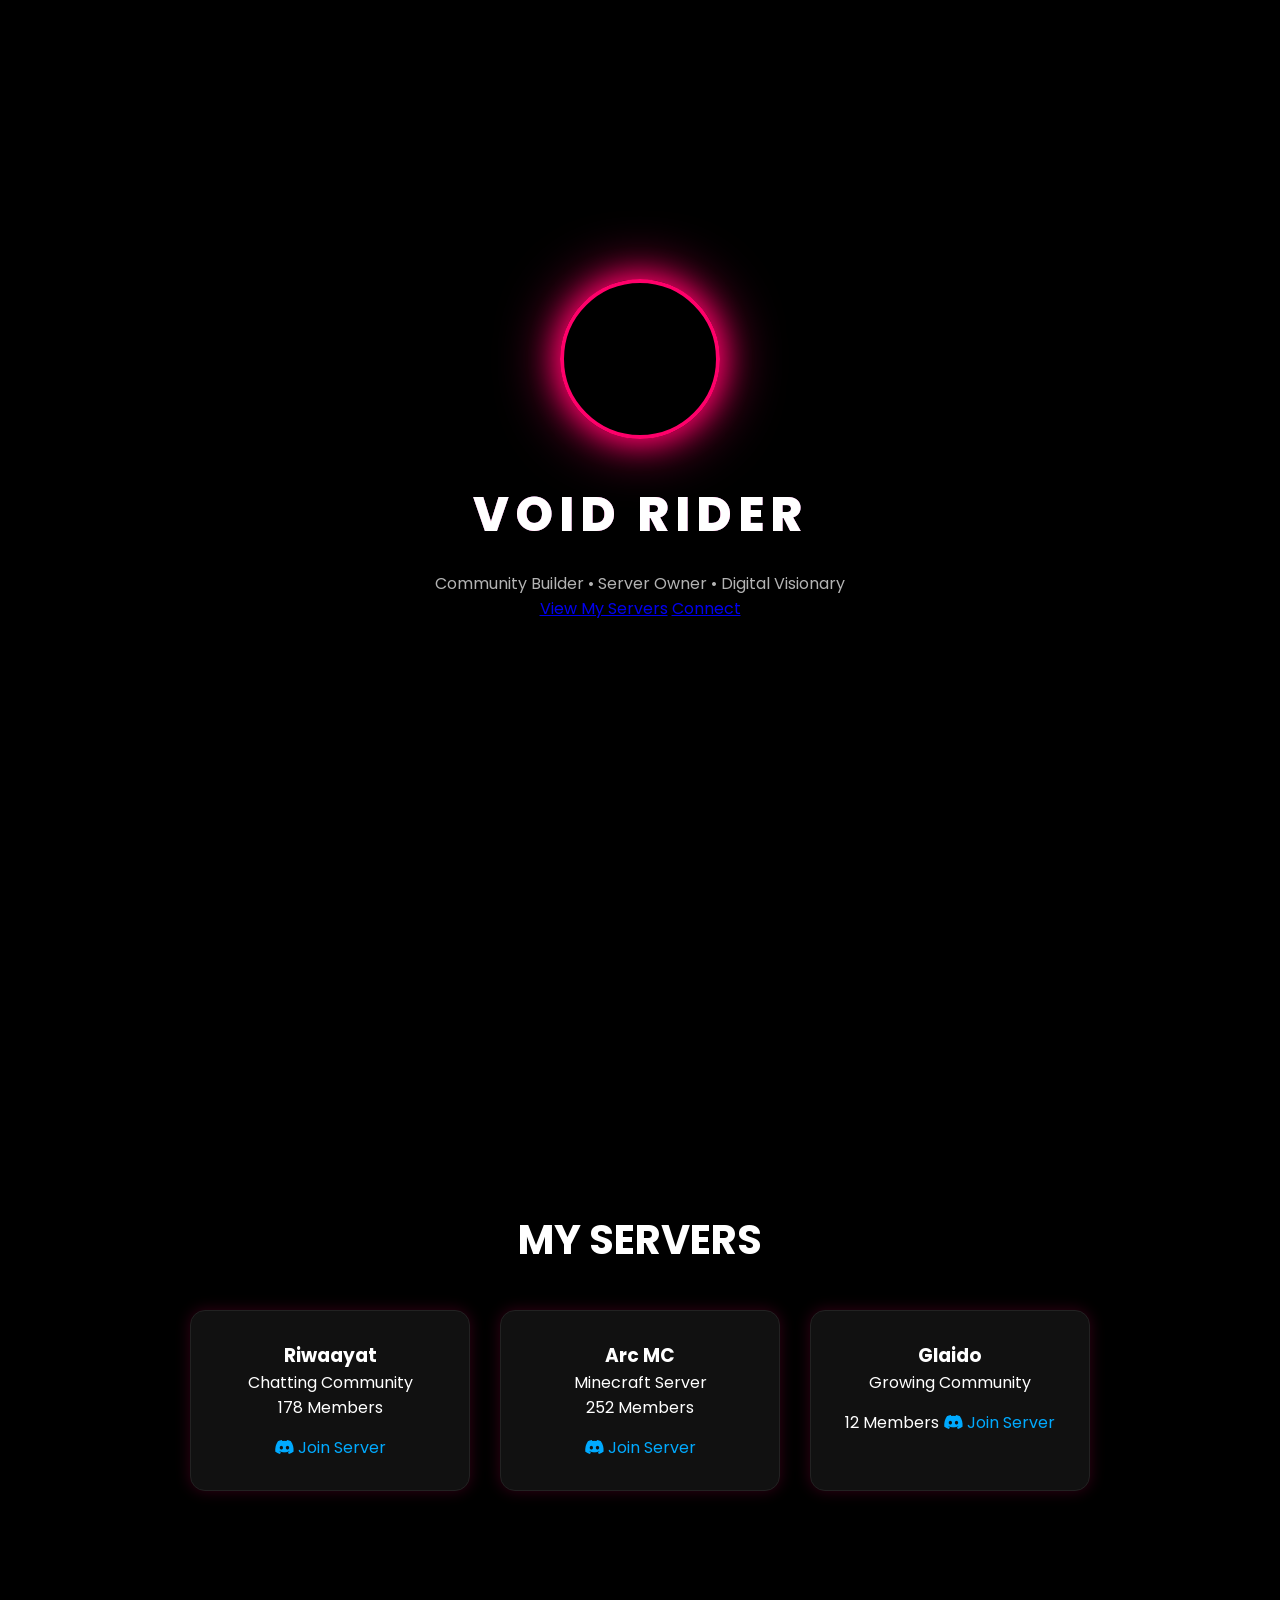
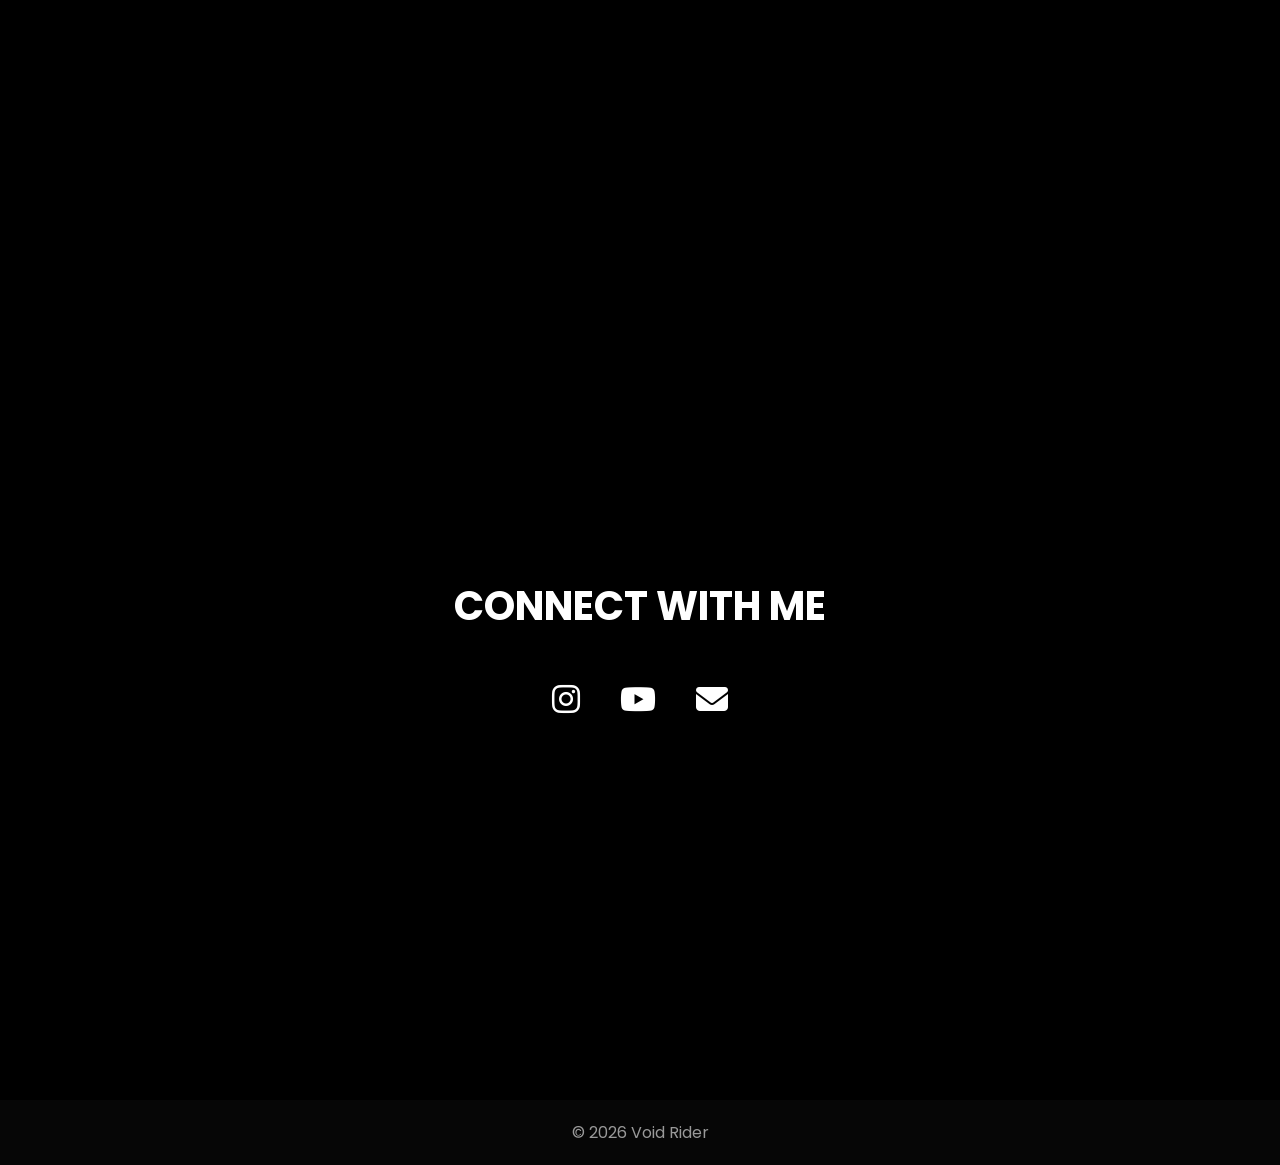
==== index.html @ d87feca4 "Update index.html" ====
<!DOCTYPE html>
<html lang="en">
<head>
<meta charset="UTF-8">
<meta name="viewport" content="width=device-width, initial-scale=1.0">
<title>Void Rider</title>

<link rel="stylesheet" href="style.css">

<link href="https://fonts.googleapis.com/css2?family=Poppins:wght@300;600;800&display=swap" rel="stylesheet">

<link rel="stylesheet" href="https://cdnjs.cloudflare.com/ajax/libs/font-awesome/6.5.0/css/all.min.css">
</head>
<body>

<!-- Animated Background -->
<div class="bg-animation"></div>

<!-- HERO -->
<section class="hero">
    <div class="glow-circle"></div>

    <h1 class="glitch" data-text="VOID RIDER">VOID RIDER</h1>

    <p class="subtitle">
        Community Builder • Server Owner • Digital Visionary
    </p>

    <div class="hero-buttons">
        <a href="#servers" class="btn">View My Servers</a>
        <a href="#connect" class="btn-outline">Connect</a>
    </div>
</section>

<!-- SERVERS -->
<section class="servers" id="servers">
    <h2>MY SERVERS</h2>

    <div class="server-container">

        <div class="server-card">
            <h3>Riwaayat</h3>
            <p>Chatting Community</p>
            <span class="members">178 Members</span>
            <a href="YOUR_DISCORD_LINK_1" target="_blank" class="card-btn">
                <i class="fab fa-discord"></i> Join Server
            </a>
        </div>

        <div class="server-card">
            <h3>Arc MC</h3>
            <p>Minecraft Server</p>
            <span class="members">252 Members</span>
            <a href="YOUR_DISCORD_LINK_2" target="_blank" class="card-btn">
                <i class="fab fa-discord"></i> Join Server
            </a>
        </div>

        <div class="server-card">
            <h3>Glaido</h3>
            <p>Growing Community</p>
            <span class="members">12 Members</span>
            <a href="YOUR_DISCORD_LINK_3" target="_blank" class="card-btn">
                <i class="fab fa-discord"></i> Join Server
            </a>
        </div>

    </div>
</section>

<!-- CONNECT -->
<section class="connect" id="connect">
    <h2>CONNECT WITH ME</h2>

    <div class="social-icons">
        <a href="https://instagram.com/YOURUSERNAME" target="_blank">
            <i class="fab fa-instagram"></i>
        </a>

        <a href="https://youtube.com/YOURCHANNEL" target="_blank">
            <i class="fab fa-youtube"></i>
        </a>

        <a href="mailto:youremail@example.com">
            <i class="fas fa-envelope"></i>
        </a>
    </div>
</section>

<footer>
    © 2026 Void Rider
</footer>

<script src="script.js"></script>
</body>
</html>
---- style.css ----
* {
  margin: 0;
  padding: 0;
  box-sizing: border-box;
  font-family: 'Poppins', sans-serif;
}

body {
  color: white;
  overflow-x: hidden;
  background: black;
}

/* ===== Animated Background ===== */
.background {
  position: fixed;
  width: 100%;
  height: 100%;
  background: linear-gradient(-45deg, #000000, #111111, #1a001f, #000000);
  background-size: 400% 400%;
  animation: gradientMove 12s ease infinite;
  z-index: -1;
}

@keyframes gradientMove {
  0% { background-position: 0% 50%; }
  50% { background-position: 100% 50%; }
  100% { background-position: 0% 50%; }
}

/* ===== Sections ===== */
section {
  min-height: 100vh;
  display: flex;
  flex-direction: column;
  justify-content: center;
  align-items: center;
  text-align: center;
  padding: 40px 20px;
}

/* ===== Glow Circle ===== */
.glow-circle {
  width: 160px;
  height: 160px;
  border-radius: 50%;
  border: 4px solid #ff006a;
  box-shadow: 0 0 30px #ff006a,
              0 0 60px #ff006a;
  margin-bottom: 40px;
}

/* ===== Glitch Effect ===== */
.glitch {
  font-size: 3rem;
  font-weight: 800;
  position: relative;
  letter-spacing: 6px;
}

.glitch::before,
.glitch::after {
  content: attr(data-text);
  position: absolute;
  left: 0;
}

.glitch::before {
  animation: glitchTop 1s infinite linear alternate-reverse;
  color: #ff006a;
  z-index: -1;
}

.glitch::after {
  animation: glitchBottom 1s infinite linear alternate-reverse;
  color: #00ffff;
  z-index: -2;
}

@keyframes glitchTop {
  0% { transform: translate(2px,-2px); }
  50% { transform: translate(-2px,2px); }
  100% { transform: translate(2px,2px); }
}

@keyframes glitchBottom {
  0% { transform: translate(-2px,2px); }
  50% { transform: translate(2px,-2px); }
  100% { transform: translate(-2px,-2px); }
}

.subtitle {
  margin-top: 20px;
  opacity: 0.7;
}

/* ===== Servers ===== */
.servers h2 {
  font-size: 2.5rem;
  margin-bottom: 40px;
}

.server-container {
  display: flex;
  gap: 30px;
  flex-wrap: wrap;
  justify-content: center;
}

.server-card {
  background: #111;
  padding: 30px;
  width: 280px;
  border-radius: 15px;
  transition: 0.3s;
  border: 1px solid #222;
  box-shadow: 0 0 15px rgba(255, 0, 106, 0.2);
}

.server-card:hover {
  transform: translateY(-10px);
  box-shadow: 0 0 40px rgba(255, 0, 106, 0.6);
}

.server-card a {
  display: inline-block;
  margin-top: 15px;
  color: #00aaff;
  text-decoration: none;
}

.server-card a:hover {
  text-decoration: underline;
}

/* ===== Social ===== */
.connect h2 {
  font-size: 2.5rem;
  margin-bottom: 40px;
}

.social-icons {
  display: flex;
  gap: 40px;
}

.social-icons a {
  font-size: 2rem;
  color: white;
  transition: 0.3s;
}

.social-icons a:hover {
  color: #ff006a;
  transform: scale(1.2);
}

/* ===== Footer ===== */
footer {
  padding: 20px;
  text-align: center;
  background: #0a0a0a;
  opacity: 0.6;
}
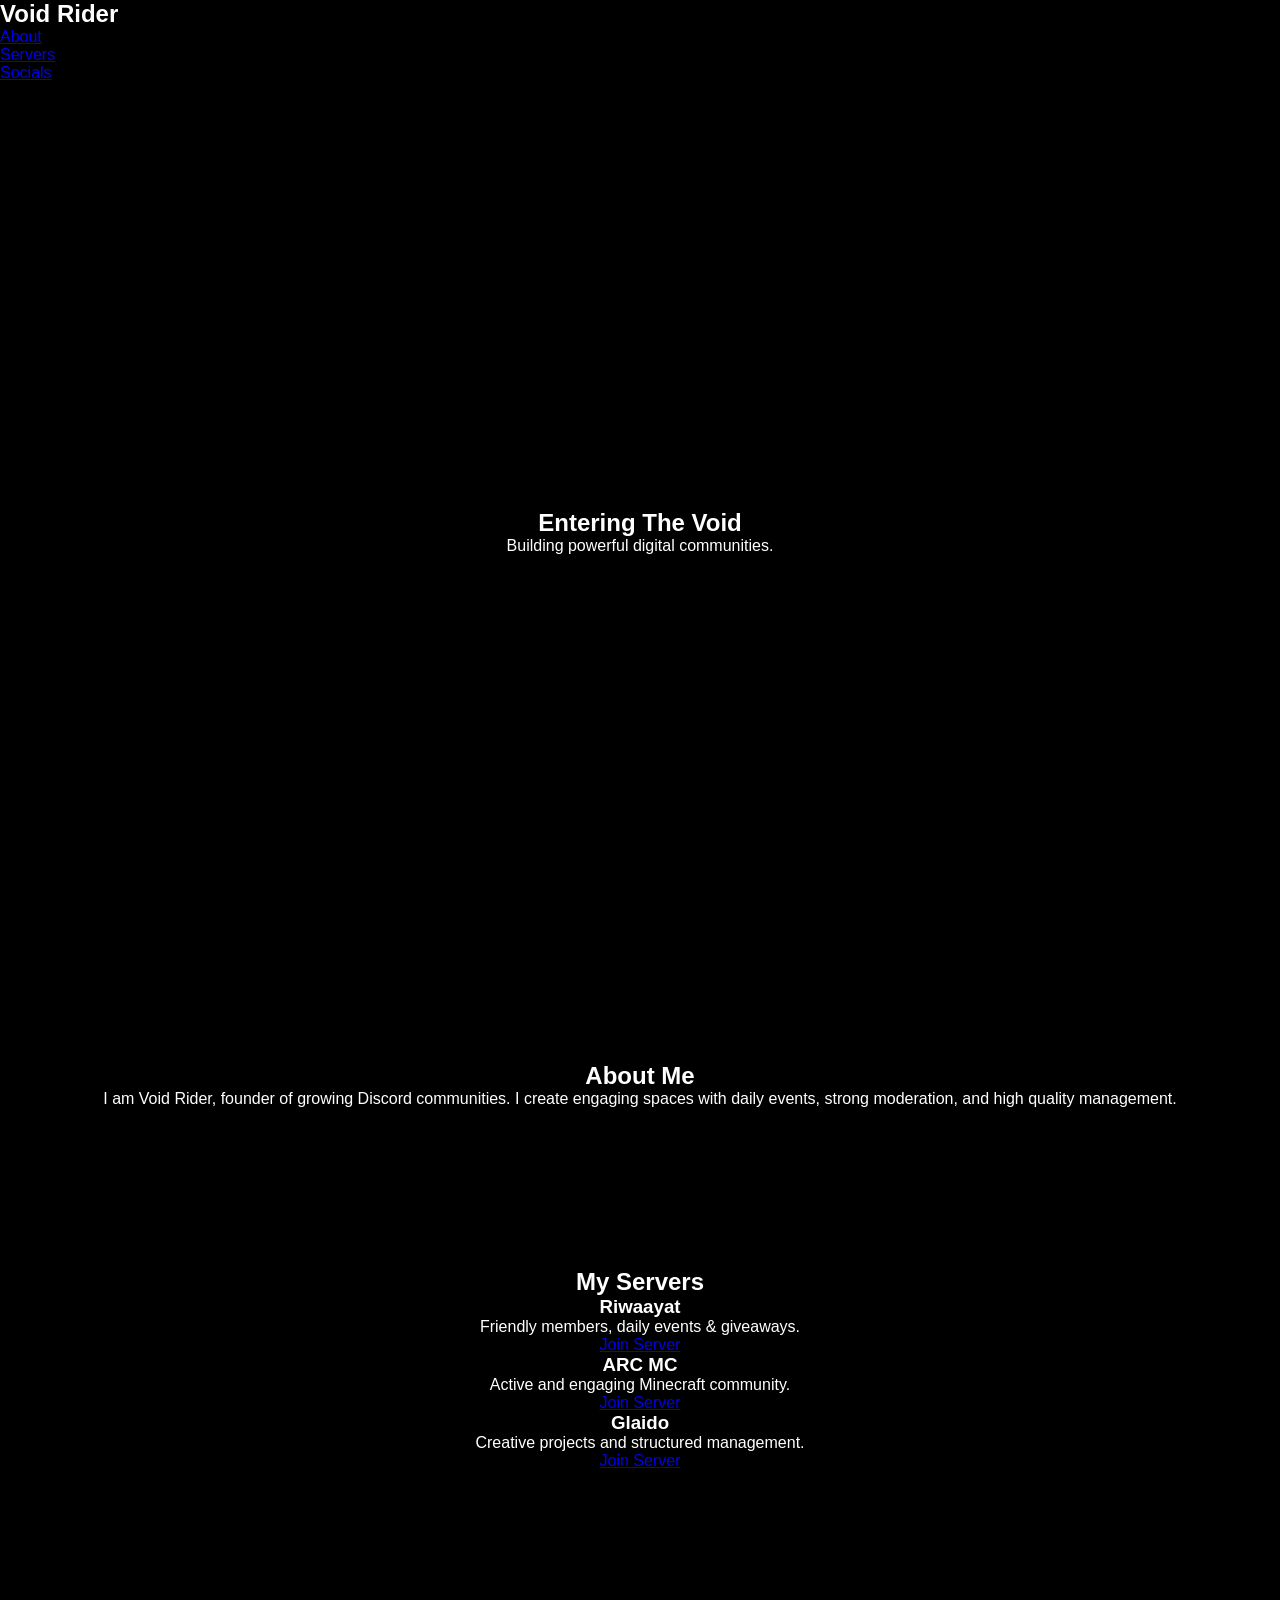
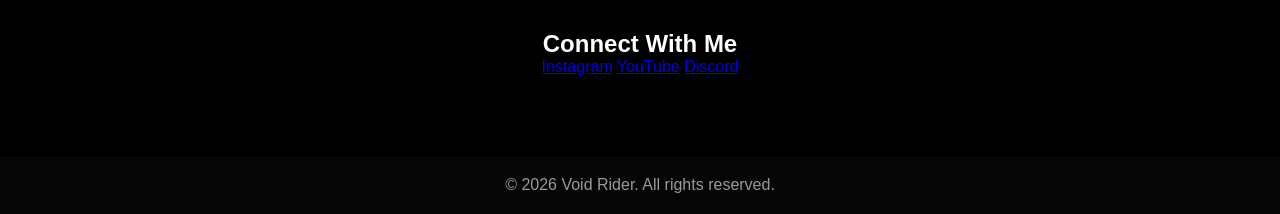
==== commit ec4cff2a: "Update index.html" ====
--- a/index.html
+++ b/index.html
@@ -1,94 +1,73 @@
 <!DOCTYPE html>
 <html lang="en">
 <head>
-<meta charset="UTF-8">
-<meta name="viewport" content="width=device-width, initial-scale=1.0">
-<title>Void Rider</title>
-
-<link rel="stylesheet" href="style.css">
-
-<link href="https://fonts.googleapis.com/css2?family=Poppins:wght@300;600;800&display=swap" rel="stylesheet">
-
-<link rel="stylesheet" href="https://cdnjs.cloudflare.com/ajax/libs/font-awesome/6.5.0/css/all.min.css">
+    <meta charset="UTF-8">
+    <title>Void Rider | Community Architect</title>
+    <meta name="viewport" content="width=device-width, initial-scale=1.0">
+    <link rel="stylesheet" href="style.css">
 </head>
 <body>
 
-<!-- Animated Background -->
-<div class="bg-animation"></div>
+<div class="background"></div>
 
-<!-- HERO -->
+<header>
+    <nav>
+        <h2 class="logo">Void Rider</h2>
+        <ul>
+            <li><a href="#about">About</a></li>
+            <li><a href="#servers">Servers</a></li>
+            <li><a href="#social">Socials</a></li>
+        </ul>
+    </nav>
+</header>
+
 <section class="hero">
-    <div class="glow-circle"></div>
+    <h1 class="fade-in">Entering The Void</h1>
+    <p class="fade-in delay">Building powerful digital communities.</p>
+</section>
 
-    <h1 class="glitch" data-text="VOID RIDER">VOID RIDER</h1>
+<section id="about" class="section reveal">
+    <h2>About Me</h2>
+    <p>
+        I am Void Rider, founder of growing Discord communities.
+        I create engaging spaces with daily events, strong moderation,
+        and high quality management.
+    </p>
+</section>
 
-    <p class="subtitle">
-        Community Builder • Server Owner • Digital Visionary
-    </p>
+<section id="servers" class="section reveal">
+    <h2>My Servers</h2>
 
-    <div class="hero-buttons">
-        <a href="#servers" class="btn">View My Servers</a>
-        <a href="#connect" class="btn-outline">Connect</a>
+    <div class="card">
+        <h3>Riwaayat</h3>
+        <p>Friendly members, daily events & giveaways.</p>
+        <a href="https://discord.gg/UbnuVPypAf" target="_blank">Join Server</a>
+    </div>
+
+    <div class="card">
+        <h3>ARC MC</h3>
+        <p>Active and engaging Minecraft community.</p>
+        <a href="https://discord.gg/UGq8uJ2Dtt" target="_blank">Join Server</a>
+    </div>
+
+    <div class="card">
+        <h3>Glaido</h3>
+        <p>Creative projects and structured management.</p>
+        <a href="https://discord.gg/Qc7Srj8xaw" target="_blank">Join Server</a>
     </div>
 </section>
 
-<!-- SERVERS -->
-<section class="servers" id="servers">
-    <h2>MY SERVERS</h2>
-
-    <div class="server-container">
-
-        <div class="server-card">
-            <h3>Riwaayat</h3>
-            <p>Chatting Community</p>
-            <span class="members">178 Members</span>
-            <a href="YOUR_DISCORD_LINK_1" target="_blank" class="card-btn">
-                <i class="fab fa-discord"></i> Join Server
-            </a>
-        </div>
-
-        <div class="server-card">
-            <h3>Arc MC</h3>
-            <p>Minecraft Server</p>
-            <span class="members">252 Members</span>
-            <a href="YOUR_DISCORD_LINK_2" target="_blank" class="card-btn">
-                <i class="fab fa-discord"></i> Join Server
-            </a>
-        </div>
-
-        <div class="server-card">
-            <h3>Glaido</h3>
-            <p>Growing Community</p>
-            <span class="members">12 Members</span>
-            <a href="YOUR_DISCORD_LINK_3" target="_blank" class="card-btn">
-                <i class="fab fa-discord"></i> Join Server
-            </a>
-        </div>
-
-    </div>
-</section>
-
-<!-- CONNECT -->
-<section class="connect" id="connect">
-    <h2>CONNECT WITH ME</h2>
-
-    <div class="social-icons">
-        <a href="https://instagram.com/YOURUSERNAME" target="_blank">
-            <i class="fab fa-instagram"></i>
-        </a>
-
-        <a href="https://youtube.com/YOURCHANNEL" target="_blank">
-            <i class="fab fa-youtube"></i>
-        </a>
-
-        <a href="mailto:youremail@example.com">
-            <i class="fas fa-envelope"></i>
-        </a>
+<section id="social" class="section reveal">
+    <h2>Connect With Me</h2>
+    <div class="social-links">
+        <a href="#">Instagram</a>
+        <a href="#">YouTube</a>
+        <a href="#">Discord</a>
     </div>
 </section>
 
 <footer>
-    © 2026 Void Rider
+    <p>© 2026 Void Rider. All rights reserved.</p>
 </footer>
 
 <script src="script.js"></script>
--- a/style.css
+++ b/style.css
@@ -6,56 +6,58 @@
 }
 
 body {
+  background: #000;
   color: white;
   overflow-x: hidden;
-  background: black;
-}
-
-/* ===== Animated Background ===== */
-.background {
+}
+
+/* Animated Background */
+.bg-animation {
   position: fixed;
   width: 100%;
   height: 100%;
-  background: linear-gradient(-45deg, #000000, #111111, #1a001f, #000000);
+  background: linear-gradient(-45deg, #000000, #14001a, #000814, #000000);
   background-size: 400% 400%;
-  animation: gradientMove 12s ease infinite;
+  animation: gradient 15s ease infinite;
   z-index: -1;
 }
 
-@keyframes gradientMove {
+@keyframes gradient {
   0% { background-position: 0% 50%; }
   50% { background-position: 100% 50%; }
   100% { background-position: 0% 50%; }
 }
 
-/* ===== Sections ===== */
 section {
+  padding: 80px 20px;
+  text-align: center;
+}
+
+/* HERO */
+.hero {
   min-height: 100vh;
   display: flex;
   flex-direction: column;
   justify-content: center;
   align-items: center;
-  text-align: center;
-  padding: 40px 20px;
-}
-
-/* ===== Glow Circle ===== */
+}
+
+/* Glow Circle */
 .glow-circle {
   width: 160px;
   height: 160px;
   border-radius: 50%;
   border: 4px solid #ff006a;
-  box-shadow: 0 0 30px #ff006a,
-              0 0 60px #ff006a;
-  margin-bottom: 40px;
-}
-
-/* ===== Glitch Effect ===== */
+  box-shadow: 0 0 30px #ff006a, 0 0 60px #ff006a;
+  margin-bottom: 30px;
+}
+
+/* Glitch Name */
 .glitch {
   font-size: 3rem;
   font-weight: 800;
+  letter-spacing: 6px;
   position: relative;
-  letter-spacing: 6px;
 }
 
 .glitch::before,
@@ -63,30 +65,29 @@
   content: attr(data-text);
   position: absolute;
   left: 0;
+  width: 100%;
 }
 
 .glitch::before {
-  animation: glitchTop 1s infinite linear alternate-reverse;
   color: #ff006a;
+  animation: glitch1 1s infinite linear alternate-reverse;
   z-index: -1;
 }
 
 .glitch::after {
-  animation: glitchBottom 1s infinite linear alternate-reverse;
   color: #00ffff;
+  animation: glitch2 1s infinite linear alternate-reverse;
   z-index: -2;
 }
 
-@keyframes glitchTop {
+@keyframes glitch1 {
   0% { transform: translate(2px,-2px); }
-  50% { transform: translate(-2px,2px); }
-  100% { transform: translate(2px,2px); }
-}
-
-@keyframes glitchBottom {
+  100% { transform: translate(-2px,2px); }
+}
+
+@keyframes glitch2 {
   0% { transform: translate(-2px,2px); }
-  50% { transform: translate(2px,-2px); }
-  100% { transform: translate(-2px,-2px); }
+  100% { transform: translate(2px,-2px); }
 }
 
 .subtitle {
@@ -94,17 +95,50 @@
   opacity: 0.7;
 }
 
-/* ===== Servers ===== */
+/* Buttons */
+.hero-buttons {
+  margin-top: 30px;
+  display: flex;
+  gap: 20px;
+}
+
+.btn, .btn-outline {
+  padding: 10px 25px;
+  border-radius: 25px;
+  text-decoration: none;
+  transition: 0.3s;
+}
+
+.btn {
+  background: #ff006a;
+  color: white;
+}
+
+.btn:hover {
+  background: #ff3385;
+}
+
+.btn-outline {
+  border: 2px solid #ff006a;
+  color: #ff006a;
+}
+
+.btn-outline:hover {
+  background: #ff006a;
+  color: white;
+}
+
+/* SERVERS */
 .servers h2 {
   font-size: 2.5rem;
-  margin-bottom: 40px;
+  margin-bottom: 50px;
 }
 
 .server-container {
   display: flex;
+  justify-content: center;
+  flex-wrap: wrap;
   gap: 30px;
-  flex-wrap: wrap;
-  justify-content: center;
 }
 
 .server-card {
@@ -112,28 +146,37 @@
   padding: 30px;
   width: 280px;
   border-radius: 15px;
-  transition: 0.3s;
   border: 1px solid #222;
-  box-shadow: 0 0 15px rgba(255, 0, 106, 0.2);
+  transition: 0.4s ease;
 }
 
 .server-card:hover {
   transform: translateY(-10px);
-  box-shadow: 0 0 40px rgba(255, 0, 106, 0.6);
-}
-
-.server-card a {
+  box-shadow: 0 0 40px rgba(255,0,106,0.6);
+}
+
+.members {
+  display: block;
+  margin: 10px 0;
+  opacity: 0.6;
+}
+
+.card-btn {
   display: inline-block;
-  margin-top: 15px;
-  color: #00aaff;
+  margin-top: 10px;
+  padding: 8px 20px;
+  border-radius: 20px;
+  background: #5865F2;
+  color: white;
   text-decoration: none;
-}
-
-.server-card a:hover {
-  text-decoration: underline;
-}
-
-/* ===== Social ===== */
+  transition: 0.3s;
+}
+
+.card-btn:hover {
+  background: #4752c4;
+}
+
+/* CONNECT */
 .connect h2 {
   font-size: 2.5rem;
   margin-bottom: 40px;
@@ -141,13 +184,14 @@
 
 .social-icons {
   display: flex;
+  justify-content: center;
   gap: 40px;
 }
 
 .social-icons a {
   font-size: 2rem;
   color: white;
-  transition: 0.3s;
+  transition: 0.3s ease;
 }
 
 .social-icons a:hover {
@@ -155,7 +199,7 @@
   transform: scale(1.2);
 }
 
-/* ===== Footer ===== */
+/* FOOTER */
 footer {
   padding: 20px;
   text-align: center;
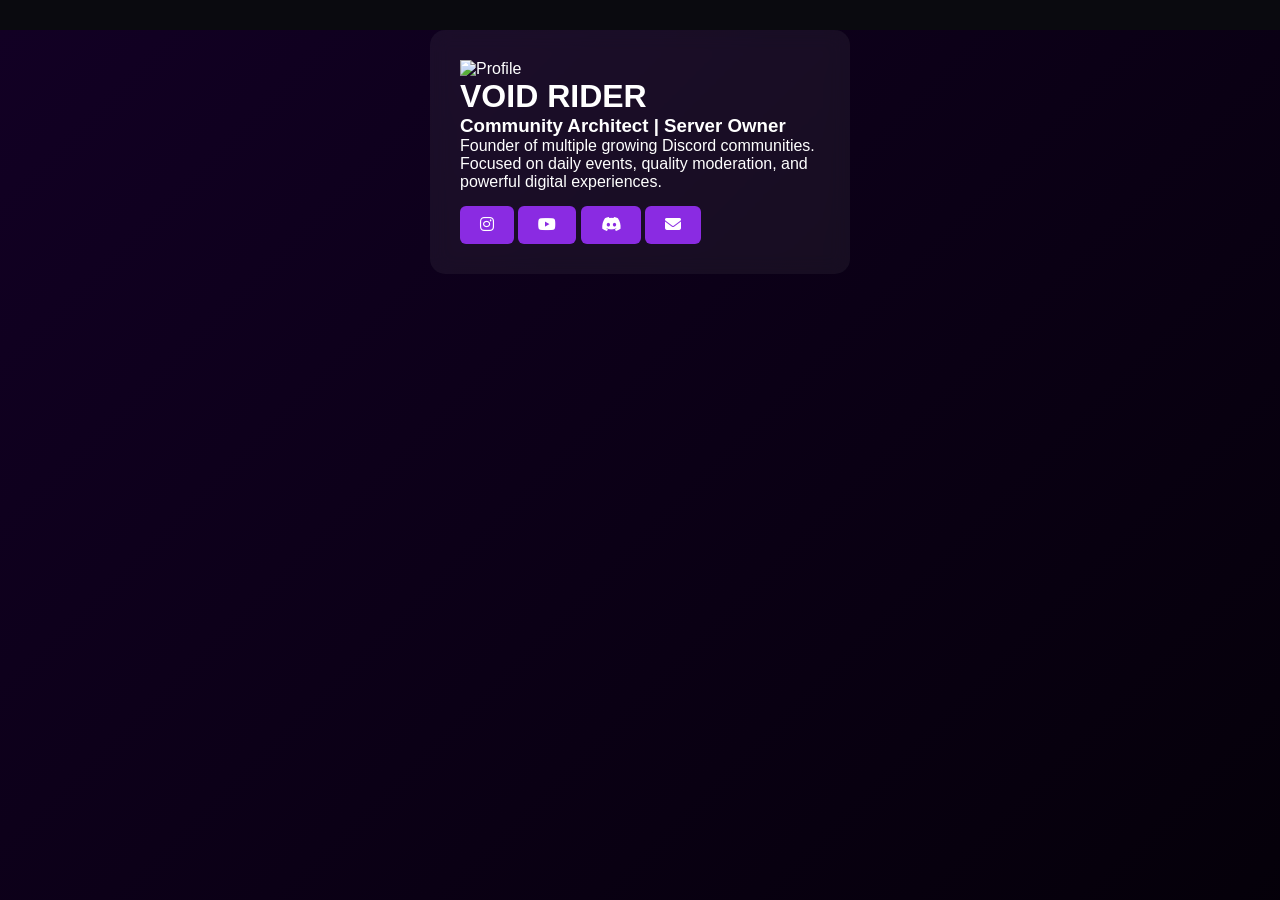
==== commit f0459cf1: "Update index.html" ====
--- a/index.html
+++ b/index.html
@@ -2,73 +2,41 @@
 <html lang="en">
 <head>
     <meta charset="UTF-8">
-    <title>Void Rider | Community Architect</title>
+    <title>Void Rider</title>
     <meta name="viewport" content="width=device-width, initial-scale=1.0">
+    
+    <!-- Icons -->
+    <link href="https://cdnjs.cloudflare.com/ajax/libs/font-awesome/6.5.0/css/all.min.css" rel="stylesheet">
+    
     <link rel="stylesheet" href="style.css">
 </head>
 <body>
 
 <div class="background"></div>
 
-<header>
-    <nav>
-        <h2 class="logo">Void Rider</h2>
-        <ul>
-            <li><a href="#about">About</a></li>
-            <li><a href="#servers">Servers</a></li>
-            <li><a href="#social">Socials</a></li>
-        </ul>
-    </nav>
-</header>
+<div class="card">
 
-<section class="hero">
-    <h1 class="fade-in">Entering The Void</h1>
-    <p class="fade-in delay">Building powerful digital communities.</p>
-</section>
-
-<section id="about" class="section reveal">
-    <h2>About Me</h2>
-    <p>
-        I am Void Rider, founder of growing Discord communities.
-        I create engaging spaces with daily events, strong moderation,
-        and high quality management.
-    </p>
-</section>
-
-<section id="servers" class="section reveal">
-    <h2>My Servers</h2>
-
-    <div class="card">
-        <h3>Riwaayat</h3>
-        <p>Friendly members, daily events & giveaways.</p>
-        <a href="https://discord.gg/UbnuVPypAf" target="_blank">Join Server</a>
+    <div class="profile-img">
+        <img src="https://via.placeholder.com/150" alt="Profile">
     </div>
 
-    <div class="card">
-        <h3>ARC MC</h3>
-        <p>Active and engaging Minecraft community.</p>
-        <a href="https://discord.gg/UGq8uJ2Dtt" target="_blank">Join Server</a>
+    <h1>VOID RIDER</h1>
+    <h3>Community Architect | Server Owner</h3>
+
+    <p>
+        Founder of multiple growing Discord communities.
+        Focused on daily events, quality moderation,
+        and powerful digital experiences.
+    </p>
+
+    <div class="icons">
+        <a href="#"><i class="fab fa-instagram"></i></a>
+        <a href="#"><i class="fab fa-youtube"></i></a>
+        <a href="#"><i class="fab fa-discord"></i></a>
+        <a href="#"><i class="fas fa-envelope"></i></a>
     </div>
 
-    <div class="card">
-        <h3>Glaido</h3>
-        <p>Creative projects and structured management.</p>
-        <a href="https://discord.gg/Qc7Srj8xaw" target="_blank">Join Server</a>
-    </div>
-</section>
-
-<section id="social" class="section reveal">
-    <h2>Connect With Me</h2>
-    <div class="social-links">
-        <a href="#">Instagram</a>
-        <a href="#">YouTube</a>
-        <a href="#">Discord</a>
-    </div>
-</section>
-
-<footer>
-    <p>© 2026 Void Rider. All rights reserved.</p>
-</footer>
+</div>
 
 <script src="script.js"></script>
 </body>
--- a/style.css
+++ b/style.css
@@ -1,208 +1,131 @@
 * {
-  margin: 0;
-  padding: 0;
-  box-sizing: border-box;
-  font-family: 'Poppins', sans-serif;
+    margin: 0;
+    padding: 0;
+    box-sizing: border-box;
+    font-family: 'Segoe UI', sans-serif;
 }
 
 body {
-  background: #000;
-  color: white;
-  overflow-x: hidden;
+    background: #0a0a0f;
+    color: white;
+    overflow-x: hidden;
 }
 
-/* Animated Background */
-.bg-animation {
-  position: fixed;
-  width: 100%;
-  height: 100%;
-  background: linear-gradient(-45deg, #000000, #14001a, #000814, #000000);
-  background-size: 400% 400%;
-  animation: gradient 15s ease infinite;
-  z-index: -1;
+/* Animated Gradient Background */
+.background {
+    position: fixed;
+    width: 100%;
+    height: 100%;
+    background: linear-gradient(-45deg, #0f0f1a, #1a0033, #000000, #120024);
+    background-size: 400% 400%;
+    animation: gradientShift 15s ease infinite;
+    z-index: -1;
 }
 
-@keyframes gradient {
-  0% { background-position: 0% 50%; }
-  50% { background-position: 100% 50%; }
-  100% { background-position: 0% 50%; }
+@keyframes gradientShift {
+    0% { background-position: 0% 50%; }
+    50% { background-position: 100% 50%; }
+    100% { background-position: 0% 50%; }
 }
 
-section {
-  padding: 80px 20px;
-  text-align: center;
+header {
+    padding: 20px 40px;
 }
 
-/* HERO */
-.hero {
-  min-height: 100vh;
-  display: flex;
-  flex-direction: column;
-  justify-content: center;
-  align-items: center;
+nav {
+    display: flex;
+    justify-content: space-between;
+    align-items: center;
 }
 
-/* Glow Circle */
-.glow-circle {
-  width: 160px;
-  height: 160px;
-  border-radius: 50%;
-  border: 4px solid #ff006a;
-  box-shadow: 0 0 30px #ff006a, 0 0 60px #ff006a;
-  margin-bottom: 30px;
+nav ul {
+    list-style: none;
+    display: flex;
+    gap: 25px;
 }
 
-/* Glitch Name */
-.glitch {
-  font-size: 3rem;
-  font-weight: 800;
-  letter-spacing: 6px;
-  position: relative;
+nav a {
+    color: white;
+    text-decoration: none;
+    transition: 0.3s;
 }
 
-.glitch::before,
-.glitch::after {
-  content: attr(data-text);
-  position: absolute;
-  left: 0;
-  width: 100%;
+nav a:hover {
+    color: #8a2be2;
 }
 
-.glitch::before {
-  color: #ff006a;
-  animation: glitch1 1s infinite linear alternate-reverse;
-  z-index: -1;
+.logo {
+    color: #8a2be2;
 }
 
-.glitch::after {
-  color: #00ffff;
-  animation: glitch2 1s infinite linear alternate-reverse;
-  z-index: -2;
+.hero {
+    text-align: center;
+    padding: 120px 20px;
 }
 
-@keyframes glitch1 {
-  0% { transform: translate(2px,-2px); }
-  100% { transform: translate(-2px,2px); }
+.hero h1 {
+    font-size: 48px;
+    text-shadow: 0 0 20px #8a2be2;
 }
 
-@keyframes glitch2 {
-  0% { transform: translate(-2px,2px); }
-  100% { transform: translate(2px,-2px); }
+.section {
+    padding: 80px 40px;
+    text-align: center;
 }
 
-.subtitle {
-  margin-top: 20px;
-  opacity: 0.7;
+.card {
+    background: rgba(255, 255, 255, 0.05);
+    backdrop-filter: blur(10px);
+    padding: 30px;
+    margin: 30px auto;
+    max-width: 420px;
+    border-radius: 15px;
+    transition: 0.4s;
 }
 
-/* Buttons */
-.hero-buttons {
-  margin-top: 30px;
-  display: flex;
-  gap: 20px;
+.card:hover {
+    transform: translateY(-10px);
+    box-shadow: 0 0 20px #8a2be2;
 }
 
-.btn, .btn-outline {
-  padding: 10px 25px;
-  border-radius: 25px;
-  text-decoration: none;
-  transition: 0.3s;
+.card a {
+    display: inline-block;
+    margin-top: 15px;
+    padding: 10px 20px;
+    background: #8a2be2;
+    color: white;
+    text-decoration: none;
+    border-radius: 6px;
+    transition: 0.3s;
 }
 
-.btn {
-  background: #ff006a;
-  color: white;
+.card a:hover {
+    background: #a64dff;
 }
 
-.btn:hover {
-  background: #ff3385;
+.social-links a {
+    margin: 0 20px;
+    color: #8a2be2;
+    text-decoration: none;
+    font-size: 18px;
 }
 
-.btn-outline {
-  border: 2px solid #ff006a;
-  color: #ff006a;
+footer {
+    text-align: center;
+    padding: 25px;
+    background: rgba(0,0,0,0.5);
 }
 
-.btn-outline:hover {
-  background: #ff006a;
-  color: white;
+/* Fade animation */
+.fade-in {
+    opacity: 0;
+    animation: fade 2s forwards;
 }
 
-/* SERVERS */
-.servers h2 {
-  font-size: 2.5rem;
-  margin-bottom: 50px;
+.delay {
+    animation-delay: 1s;
 }
 
-.server-container {
-  display: flex;
-  justify-content: center;
-  flex-wrap: wrap;
-  gap: 30px;
+@keyframes fade {
+    to { opacity: 1; }
 }
-
-.server-card {
-  background: #111;
-  padding: 30px;
-  width: 280px;
-  border-radius: 15px;
-  border: 1px solid #222;
-  transition: 0.4s ease;
-}
-
-.server-card:hover {
-  transform: translateY(-10px);
-  box-shadow: 0 0 40px rgba(255,0,106,0.6);
-}
-
-.members {
-  display: block;
-  margin: 10px 0;
-  opacity: 0.6;
-}
-
-.card-btn {
-  display: inline-block;
-  margin-top: 10px;
-  padding: 8px 20px;
-  border-radius: 20px;
-  background: #5865F2;
-  color: white;
-  text-decoration: none;
-  transition: 0.3s;
-}
-
-.card-btn:hover {
-  background: #4752c4;
-}
-
-/* CONNECT */
-.connect h2 {
-  font-size: 2.5rem;
-  margin-bottom: 40px;
-}
-
-.social-icons {
-  display: flex;
-  justify-content: center;
-  gap: 40px;
-}
-
-.social-icons a {
-  font-size: 2rem;
-  color: white;
-  transition: 0.3s ease;
-}
-
-.social-icons a:hover {
-  color: #ff006a;
-  transform: scale(1.2);
-}
-
-/* FOOTER */
-footer {
-  padding: 20px;
-  text-align: center;
-  background: #0a0a0a;
-  opacity: 0.6;
-}
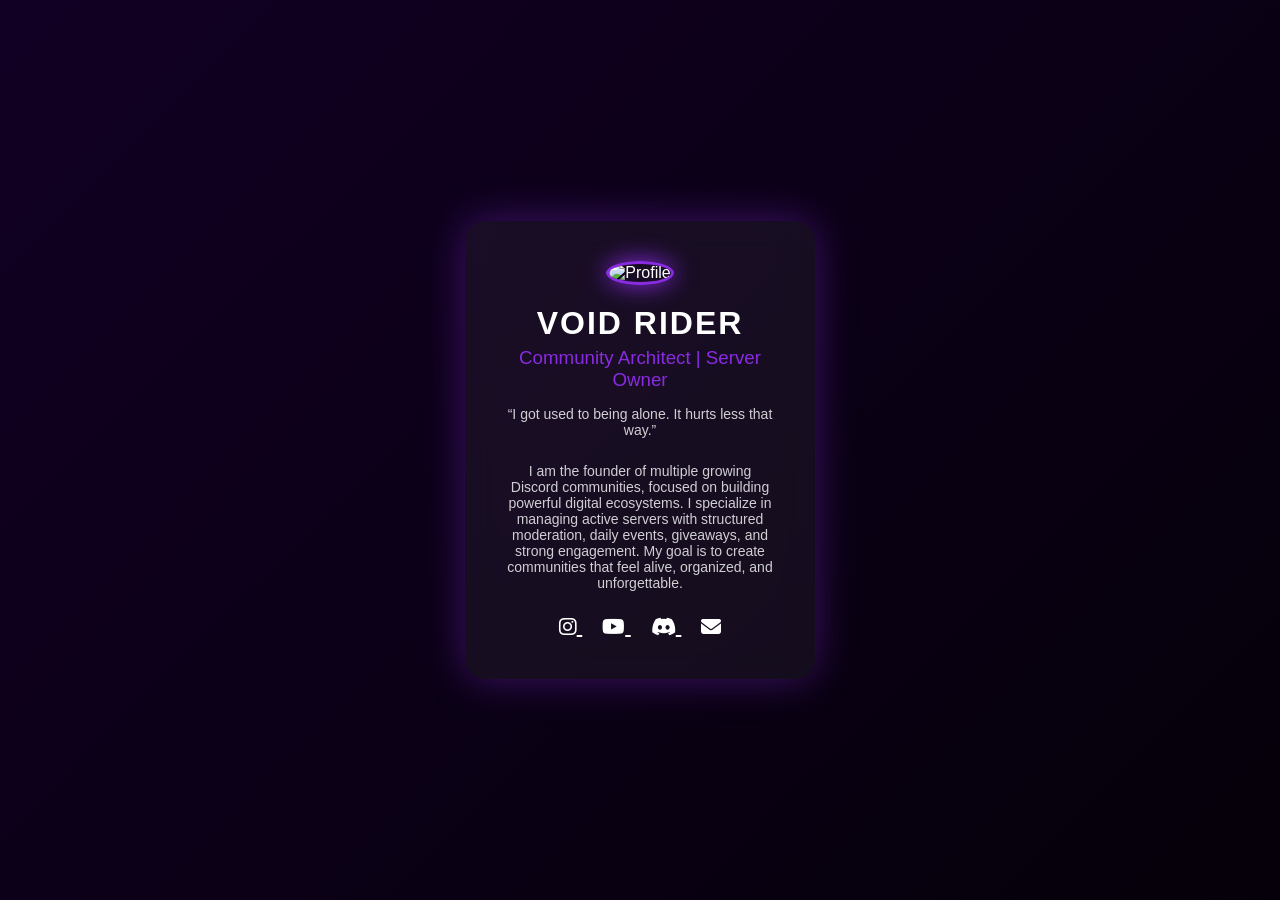
==== commit b193f748: "Update index.html" ====
--- a/index.html
+++ b/index.html
@@ -5,9 +5,7 @@
     <title>Void Rider</title>
     <meta name="viewport" content="width=device-width, initial-scale=1.0">
     
-    <!-- Icons -->
     <link href="https://cdnjs.cloudflare.com/ajax/libs/font-awesome/6.5.0/css/all.min.css" rel="stylesheet">
-    
     <link rel="stylesheet" href="style.css">
 </head>
 <body>
@@ -17,23 +15,40 @@
 <div class="card">
 
     <div class="profile-img">
-        <img src="https://via.placeholder.com/150" alt="Profile">
+        <img src="avatar.jpg" alt="Profile">
     </div>
 
-    <h1>VOID RIDER</h1>
+    <h1 class="glitch" data-text="VOID RIDER">VOID RIDER</h1>
+
     <h3>Community Architect | Server Owner</h3>
 
+    <p class="status">“I got used to being alone. It hurts less that way.”</p>
+
     <p>
-        Founder of multiple growing Discord communities.
-        Focused on daily events, quality moderation,
-        and powerful digital experiences.
+        I am the founder of multiple growing Discord communities,
+        focused on building powerful digital ecosystems. 
+        I specialize in managing active servers with structured
+        moderation, daily events, giveaways, and strong engagement.
+        My goal is to create communities that feel alive,
+        organized, and unforgettable.
     </p>
 
     <div class="icons">
-        <a href="#"><i class="fab fa-instagram"></i></a>
-        <a href="#"><i class="fab fa-youtube"></i></a>
-        <a href="#"><i class="fab fa-discord"></i></a>
-        <a href="#"><i class="fas fa-envelope"></i></a>
+        <a href="https://www.instagram.com/saksham_madhotra" target="_blank">
+            <i class="fab fa-instagram"></i>
+        </a>
+
+        <a href="https://www.youtube.com/@SakshamChoudhary-f8m" target="_blank">
+            <i class="fab fa-youtube"></i>
+        </a>
+
+        <a href="discord.html">
+            <i class="fab fa-discord"></i>
+        </a>
+
+        <a href="mailto:sakshamchoudharyy02@gmail.com">
+            <i class="fas fa-envelope"></i>
+        </a>
     </div>
 
 </div>
--- a/style.css
+++ b/style.css
@@ -6,126 +6,87 @@
 }
 
 body {
-    background: #0a0a0f;
+    height: 100vh;
+    display: flex;
+    justify-content: center;
+    align-items: center;
+    background: #0d0d12;
+    overflow: hidden;
     color: white;
-    overflow-x: hidden;
 }
 
-/* Animated Gradient Background */
+/* Animated background */
 .background {
     position: fixed;
     width: 100%;
     height: 100%;
     background: linear-gradient(-45deg, #0f0f1a, #1a0033, #000000, #120024);
     background-size: 400% 400%;
-    animation: gradientShift 15s ease infinite;
+    animation: gradient 15s ease infinite;
     z-index: -1;
 }
 
-@keyframes gradientShift {
+@keyframes gradient {
     0% { background-position: 0% 50%; }
     50% { background-position: 100% 50%; }
     100% { background-position: 0% 50%; }
 }
 
-header {
-    padding: 20px 40px;
+/* Glass Card */
+.card {
+    background: rgba(255, 255, 255, 0.05);
+    backdrop-filter: blur(15px);
+    padding: 40px;
+    width: 350px;
+    text-align: center;
+    border-radius: 20px;
+    box-shadow: 0 0 40px rgba(138, 43, 226, 0.4);
+    animation: float 4s ease-in-out infinite;
 }
 
-nav {
-    display: flex;
-    justify-content: space-between;
-    align-items: center;
+@keyframes float {
+    0% { transform: translateY(0px); }
+    50% { transform: translateY(-10px); }
+    100% { transform: translateY(0px); }
 }
 
-nav ul {
-    list-style: none;
-    display: flex;
-    gap: 25px;
+.profile-img {
+    margin-bottom: 20px;
 }
 
-nav a {
+.profile-img img {
+    width: 120px;
+    border-radius: 50%;
+    border: 3px solid #8a2be2;
+    box-shadow: 0 0 25px #8a2be2;
+}
+
+h1 {
+    letter-spacing: 2px;
+    margin-bottom: 5px;
+}
+
+h3 {
+    color: #8a2be2;
+    font-weight: 400;
+    margin-bottom: 15px;
+}
+
+p {
+    font-size: 14px;
+    opacity: 0.8;
+    margin-bottom: 25px;
+}
+
+/* Social icons */
+.icons a {
     color: white;
-    text-decoration: none;
+    font-size: 20px;
+    margin: 0 10px;
     transition: 0.3s;
 }
 
-nav a:hover {
+.icons a:hover {
     color: #8a2be2;
+    transform: scale(1.2);
 }
-
-.logo {
-    color: #8a2be2;
-}
-
-.hero {
-    text-align: center;
-    padding: 120px 20px;
-}
-
-.hero h1 {
-    font-size: 48px;
-    text-shadow: 0 0 20px #8a2be2;
-}
-
-.section {
-    padding: 80px 40px;
-    text-align: center;
-}
-
-.card {
-    background: rgba(255, 255, 255, 0.05);
-    backdrop-filter: blur(10px);
-    padding: 30px;
-    margin: 30px auto;
-    max-width: 420px;
-    border-radius: 15px;
-    transition: 0.4s;
-}
-
-.card:hover {
-    transform: translateY(-10px);
-    box-shadow: 0 0 20px #8a2be2;
-}
-
-.card a {
-    display: inline-block;
-    margin-top: 15px;
-    padding: 10px 20px;
-    background: #8a2be2;
-    color: white;
-    text-decoration: none;
-    border-radius: 6px;
-    transition: 0.3s;
-}
-
-.card a:hover {
-    background: #a64dff;
-}
-
-.social-links a {
-    margin: 0 20px;
-    color: #8a2be2;
-    text-decoration: none;
-    font-size: 18px;
-}
-
-footer {
-    text-align: center;
-    padding: 25px;
-    background: rgba(0,0,0,0.5);
-}
-
-/* Fade animation */
-.fade-in {
-    opacity: 0;
-    animation: fade 2s forwards;
-}
-
-.delay {
-    animation-delay: 1s;
-}
-
-@keyframes fade {
-    to { opacity: 1; }
-}
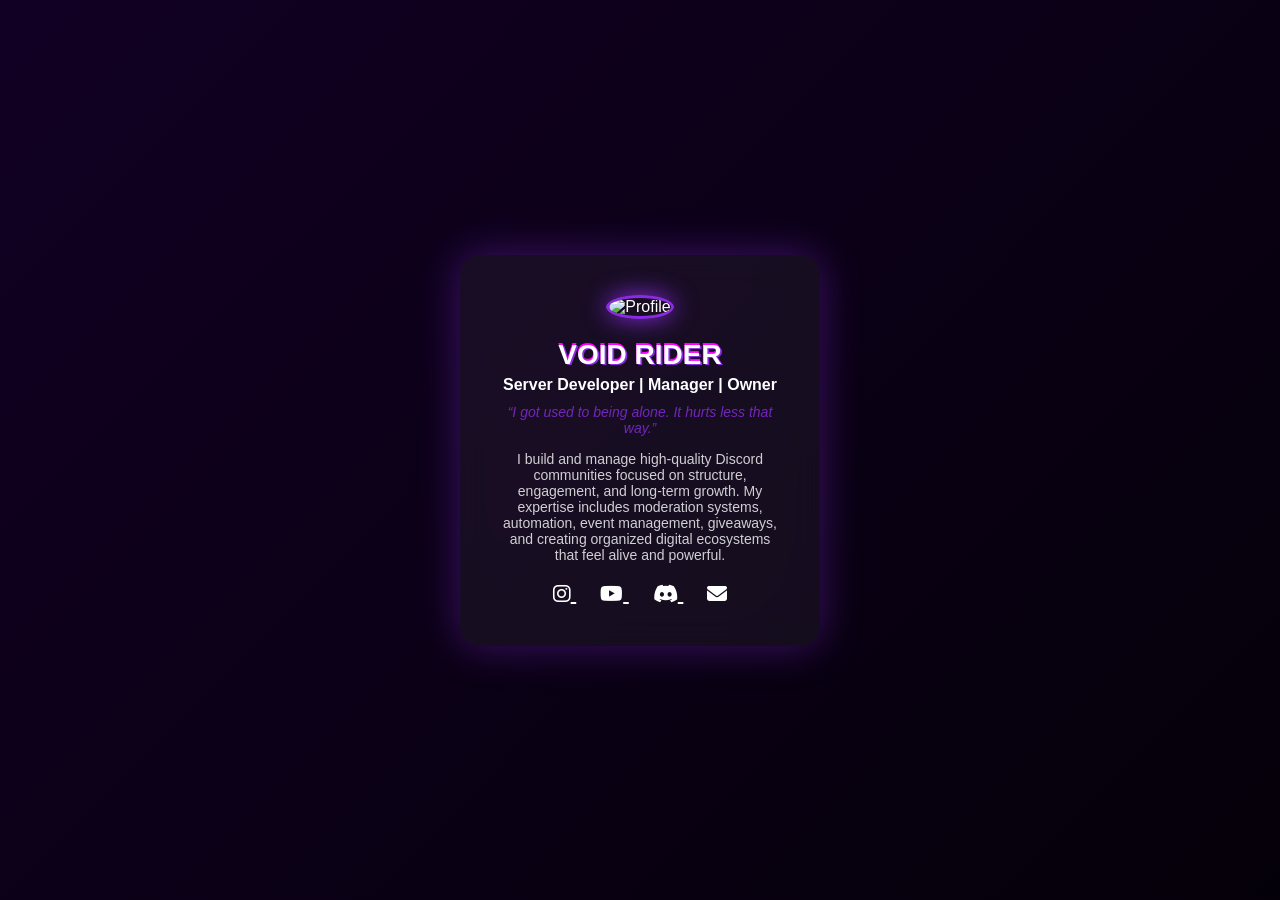
==== commit a004bb19: "Update index.html" ====
--- a/index.html
+++ b/index.html
@@ -4,7 +4,7 @@
     <meta charset="UTF-8">
     <title>Void Rider</title>
     <meta name="viewport" content="width=device-width, initial-scale=1.0">
-    
+
     <link href="https://cdnjs.cloudflare.com/ajax/libs/font-awesome/6.5.0/css/all.min.css" rel="stylesheet">
     <link rel="stylesheet" href="style.css">
 </head>
@@ -20,17 +20,15 @@
 
     <h1 class="glitch" data-text="VOID RIDER">VOID RIDER</h1>
 
-    <h3>Community Architect | Server Owner</h3>
+    <h4 class="role">Server Developer | Manager | Owner</h4>
 
     <p class="status">“I got used to being alone. It hurts less that way.”</p>
 
-    <p>
-        I am the founder of multiple growing Discord communities,
-        focused on building powerful digital ecosystems. 
-        I specialize in managing active servers with structured
-        moderation, daily events, giveaways, and strong engagement.
-        My goal is to create communities that feel alive,
-        organized, and unforgettable.
+    <p class="desc">
+        I build and manage high-quality Discord communities focused on 
+        structure, engagement, and long-term growth. My expertise includes 
+        moderation systems, automation, event management, giveaways, and 
+        creating organized digital ecosystems that feel alive and powerful.
     </p>
 
     <div class="icons">
--- a/style.css
+++ b/style.css
@@ -11,11 +11,10 @@
     justify-content: center;
     align-items: center;
     background: #0d0d12;
+    color: white;
     overflow: hidden;
-    color: white;
 }
 
-/* Animated background */
 .background {
     position: fixed;
     width: 100%;
@@ -32,26 +31,14 @@
     100% { background-position: 0% 50%; }
 }
 
-/* Glass Card */
 .card {
     background: rgba(255, 255, 255, 0.05);
     backdrop-filter: blur(15px);
     padding: 40px;
-    width: 350px;
+    width: 360px;
     text-align: center;
     border-radius: 20px;
     box-shadow: 0 0 40px rgba(138, 43, 226, 0.4);
-    animation: float 4s ease-in-out infinite;
-}
-
-@keyframes float {
-    0% { transform: translateY(0px); }
-    50% { transform: translateY(-10px); }
-    100% { transform: translateY(0px); }
-}
-
-.profile-img {
-    margin-bottom: 20px;
 }
 
 .profile-img img {
@@ -59,30 +46,31 @@
     border-radius: 50%;
     border: 3px solid #8a2be2;
     box-shadow: 0 0 25px #8a2be2;
+    margin-bottom: 20px;
 }
 
 h1 {
-    letter-spacing: 2px;
+    font-size: 28px;
     margin-bottom: 5px;
 }
 
-h3 {
+.status {
+    font-style: italic;
     color: #8a2be2;
-    font-weight: 400;
-    margin-bottom: 15px;
+    margin: 10px 0 15px 0;
+    font-size: 14px;
 }
 
 p {
     font-size: 14px;
     opacity: 0.8;
-    margin-bottom: 25px;
+    margin-bottom: 20px;
 }
 
-/* Social icons */
 .icons a {
     color: white;
     font-size: 20px;
-    margin: 0 10px;
+    margin: 0 12px;
     transition: 0.3s;
 }
 
@@ -90,3 +78,38 @@
     color: #8a2be2;
     transform: scale(1.2);
 }
+
+/* Server Buttons */
+.server {
+    margin: 15px 0;
+}
+
+.server a {
+    display: inline-block;
+    margin-top: 8px;
+    padding: 8px 18px;
+    background: #8a2be2;
+    color: white;
+    text-decoration: none;
+    border-radius: 6px;
+    transition: 0.3s;
+}
+
+.server a:hover {
+    background: #a64dff;
+}
+
+/* Glitch Effect */
+.glitch {
+    position: relative;
+    color: white;
+    animation: glitch 1s infinite;
+}
+
+@keyframes glitch {
+    0% { text-shadow: 2px 2px #8a2be2; }
+    25% { text-shadow: -2px -2px #ff00ff; }
+    50% { text-shadow: 2px -2px #00ffff; }
+    75% { text-shadow: -2px 2px #ff00ff; }
+    100% { text-shadow: 2px 2px #8a2be2; }
+}
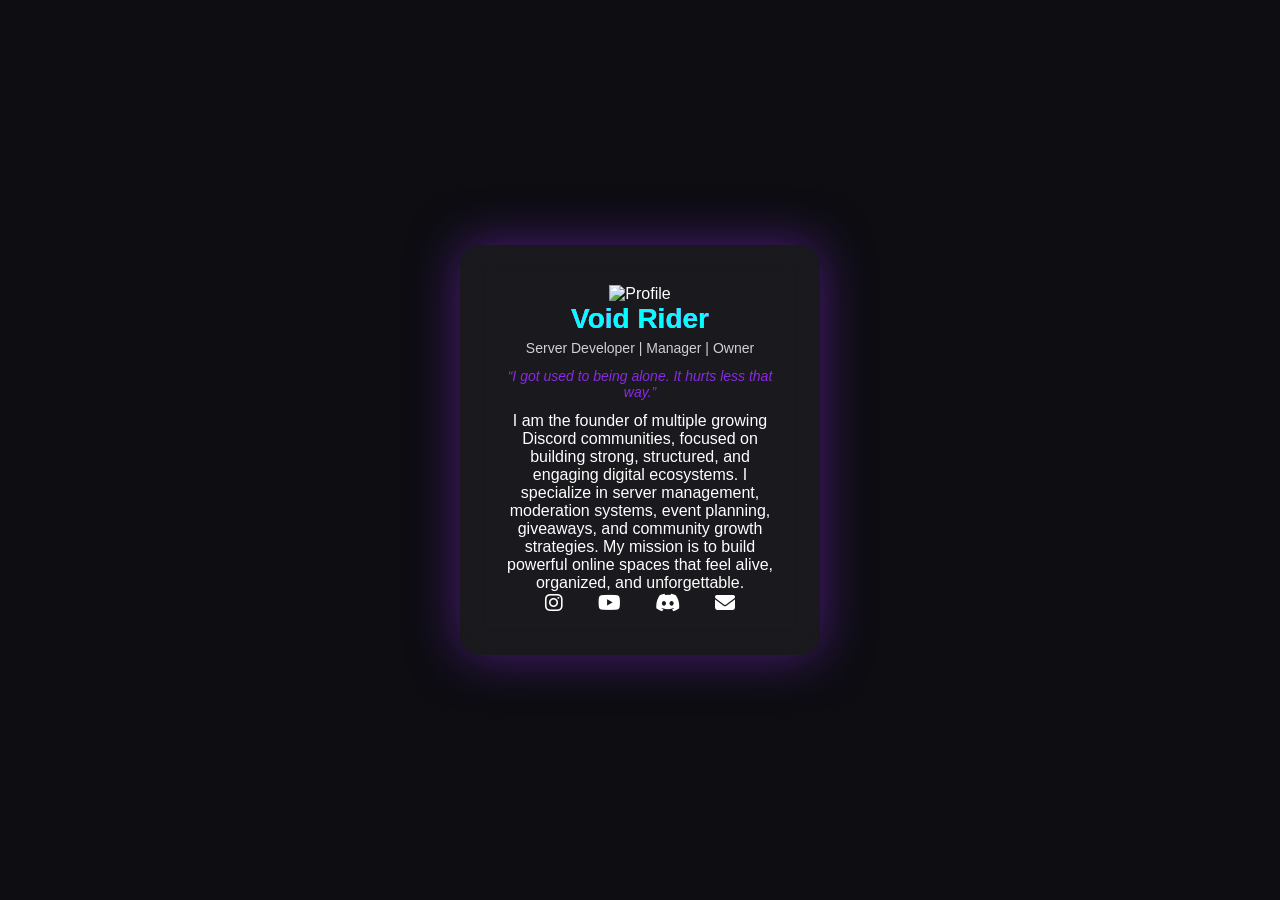
==== commit 9ca6fc41: "Update index.html" ====
--- a/index.html
+++ b/index.html
@@ -1,56 +1,50 @@
 <!DOCTYPE html>
 <html lang="en">
 <head>
-    <meta charset="UTF-8">
-    <title>Void Rider</title>
-    <meta name="viewport" content="width=device-width, initial-scale=1.0">
+<meta charset="UTF-8">
+<meta name="viewport" content="width=device-width, initial-scale=1.0">
+<title>Void Rider</title>
+<link rel="stylesheet" href="style.css">
 
-    <link href="https://cdnjs.cloudflare.com/ajax/libs/font-awesome/6.5.0/css/all.min.css" rel="stylesheet">
-    <link rel="stylesheet" href="style.css">
+<!-- Icons -->
+<link href="https://cdnjs.cloudflare.com/ajax/libs/font-awesome/6.5.1/css/all.min.css" rel="stylesheet">
 </head>
 <body>
 
-<div class="background"></div>
-
 <div class="card">
 
-    <div class="profile-img">
+    <!-- Avatar -->
+    <div class="avatar">
         <img src="avatar.jpg" alt="Profile">
     </div>
 
-    <h1 class="glitch" data-text="VOID RIDER">VOID RIDER</h1>
+    <!-- Glitch Name -->
+    <h1 class="glitch" data-text="Void Rider">Void Rider</h1>
 
-    <h4 class="role">Server Developer | Manager | Owner</h4>
+    <!-- Updated Role Line -->
+    <h2 class="role">Server Developer | Manager | Owner</h2>
 
+    <!-- Status -->
     <p class="status">“I got used to being alone. It hurts less that way.”</p>
 
-    <p class="desc">
-        I build and manage high-quality Discord communities focused on 
-        structure, engagement, and long-term growth. My expertise includes 
-        moderation systems, automation, event management, giveaways, and 
-        creating organized digital ecosystems that feel alive and powerful.
+    <!-- Description -->
+    <p class="description">
+        I am the founder of multiple growing Discord communities, focused on building strong,
+        structured, and engaging digital ecosystems. I specialize in server management,
+        moderation systems, event planning, giveaways, and community growth strategies.
+        My mission is to build powerful online spaces that feel alive, organized,
+        and unforgettable.
     </p>
 
+    <!-- Social Icons (NO UNDERSCORES NOW) -->
     <div class="icons">
-        <a href="https://www.instagram.com/saksham_madhotra" target="_blank">
-            <i class="fab fa-instagram"></i>
-        </a>
-
-        <a href="https://www.youtube.com/@SakshamChoudhary-f8m" target="_blank">
-            <i class="fab fa-youtube"></i>
-        </a>
-
-        <a href="discord.html">
-            <i class="fab fa-discord"></i>
-        </a>
-
-        <a href="mailto:sakshamchoudharyy02@gmail.com">
-            <i class="fas fa-envelope"></i>
-        </a>
+        <a href="https://instagram.com/saksham_madhotra" target="_blank"><i class="fab fa-instagram"></i></a>
+        <a href="https://www.youtube.com/@SakshamChoudhary-f8m" target="_blank"><i class="fab fa-youtube"></i></a>
+        <a href="discord.html"><i class="fab fa-discord"></i></a>
+        <a href="mailto:sakshamchoudharyy02@gmail.com"><i class="fas fa-envelope"></i></a>
     </div>
 
 </div>
 
-<script src="script.js"></script>
 </body>
 </html>
--- a/style.css
+++ b/style.css
@@ -38,7 +38,7 @@
     width: 360px;
     text-align: center;
     border-radius: 20px;
-    box-shadow: 0 0 40px rgba(138, 43, 226, 0.4);
+    box-shadow: 0 0 50px rgba(138, 43, 226, 0.5);
 }
 
 .profile-img img {
@@ -49,28 +49,69 @@
     margin-bottom: 20px;
 }
 
-h1 {
+/* Glitch Effect (Broken Text Style) */
+.glitch {
+    position: relative;
     font-size: 28px;
-    margin-bottom: 5px;
+    font-weight: bold;
+    color: white;
+}
+
+.glitch::before,
+.glitch::after {
+    content: attr(data-text);
+    position: absolute;
+    left: 0;
+    width: 100%;
+    overflow: hidden;
+}
+
+.glitch::before {
+    animation: glitchTop 1s infinite linear alternate-reverse;
+    color: #ff00ff;
+}
+
+.glitch::after {
+    animation: glitchBottom 1s infinite linear alternate-reverse;
+    color: #00ffff;
+}
+
+@keyframes glitchTop {
+    0% { clip-path: inset(0 0 80% 0); transform: translate(-2px, -2px); }
+    50% { clip-path: inset(0 0 40% 0); transform: translate(2px, 2px); }
+    100% { clip-path: inset(0 0 70% 0); transform: translate(-2px, 2px); }
+}
+
+@keyframes glitchBottom {
+    0% { clip-path: inset(80% 0 0 0); transform: translate(2px, 2px); }
+    50% { clip-path: inset(40% 0 0 0); transform: translate(-2px, -2px); }
+    100% { clip-path: inset(60% 0 0 0); transform: translate(2px, -2px); }
+}
+
+.role {
+    font-size: 14px;
+    font-weight: 400;
+    margin-top: 5px;
+    opacity: 0.8;
 }
 
 .status {
     font-style: italic;
     color: #8a2be2;
-    margin: 10px 0 15px 0;
+    margin: 12px 0;
     font-size: 14px;
 }
 
-p {
+.desc {
     font-size: 14px;
-    opacity: 0.8;
+    opacity: 0.85;
     margin-bottom: 20px;
 }
 
 .icons a {
     color: white;
     font-size: 20px;
-    margin: 0 12px;
+    margin: 0 15px;
     transition: 0.3s;
 }
 
@@ -79,14 +120,21 @@
     transform: scale(1.2);
 }
 
-/* Server Buttons */
-.server {
-    margin: 15px 0;
+/* Discord Page */
+.servers-card {
+    width: 380px;
 }
 
-.server a {
+.server-box {
+    margin: 18px 0;
+    padding: 15px;
+    border-radius: 10px;
+    background: rgba(255,255,255,0.05);
+}
+
+.server-box a {
     display: inline-block;
-    margin-top: 8px;
+    margin-top: 10px;
     padding: 8px 18px;
     background: #8a2be2;
     color: white;
@@ -95,21 +143,11 @@
     transition: 0.3s;
 }
 
-.server a:hover {
+.server-box a:hover {
     background: #a64dff;
 }
 
-/* Glitch Effect */
-.glitch {
-    position: relative;
-    color: white;
-    animation: glitch 1s infinite;
+.back-btn {
+    color: #8a2be2;
+    text-decoration: none;
 }
-
-@keyframes glitch {
-    0% { text-shadow: 2px 2px #8a2be2; }
-    25% { text-shadow: -2px -2px #ff00ff; }
-    50% { text-shadow: 2px -2px #00ffff; }
-    75% { text-shadow: -2px 2px #ff00ff; }
-    100% { text-shadow: 2px 2px #8a2be2; }
-}
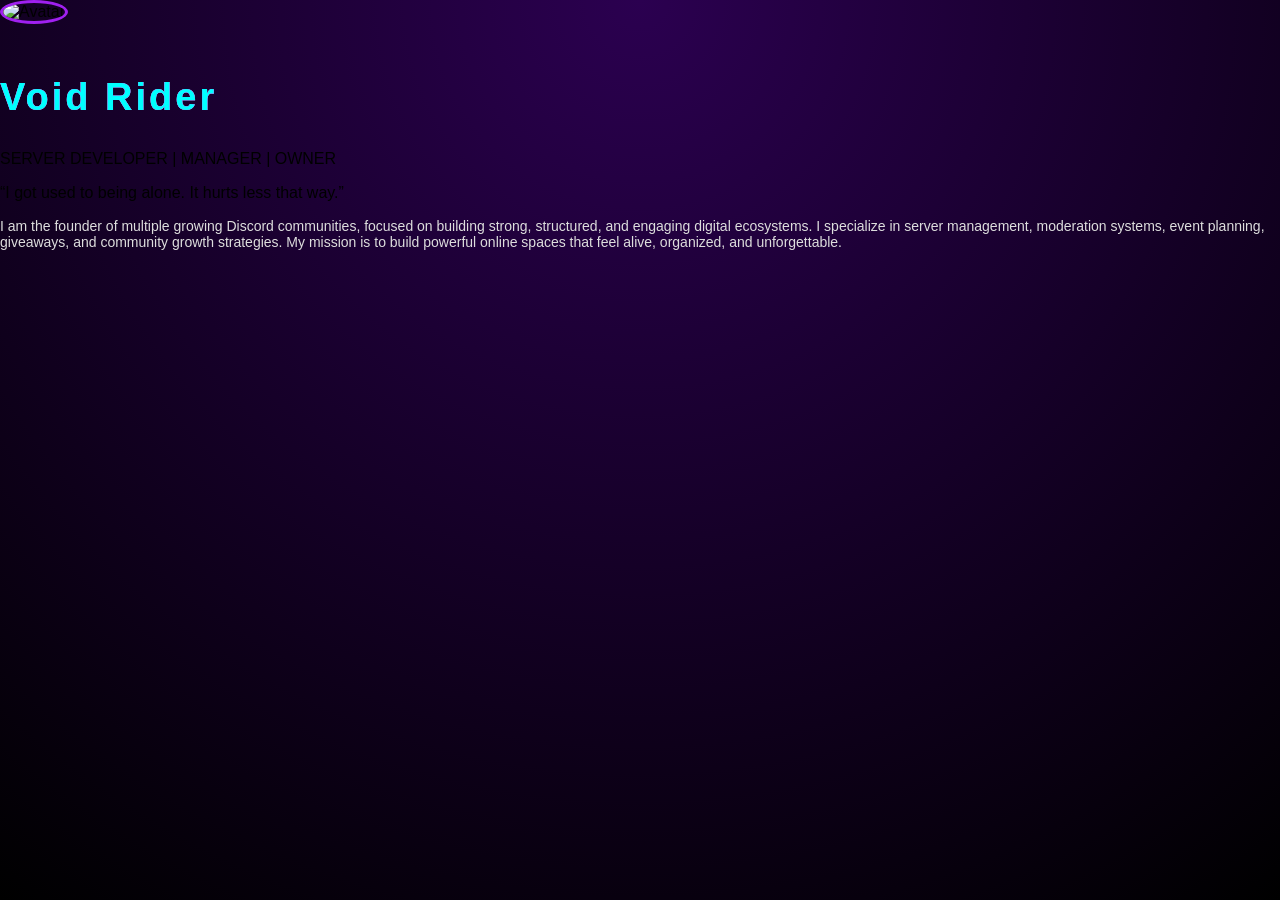
==== commit c6ef9145: "Update index.html" ====
--- a/index.html
+++ b/index.html
@@ -1,50 +1,44 @@
 <!DOCTYPE html>
 <html lang="en">
 <head>
-<meta charset="UTF-8">
-<meta name="viewport" content="width=device-width, initial-scale=1.0">
-<title>Void Rider</title>
-<link rel="stylesheet" href="style.css">
+    <meta charset="UTF-8">
+    <title>Void Rider</title>
+    <meta name="viewport" content="width=device-width, initial-scale=1.0">
+    <link rel="stylesheet" href="style.css">
+</head>
 
-<!-- Icons -->
-<link href="https://cdnjs.cloudflare.com/ajax/libs/font-awesome/6.5.1/css/all.min.css" rel="stylesheet">
-</head>
 <body>
 
-<div class="card">
+    <section class="hero">
 
-    <!-- Avatar -->
-    <div class="avatar">
-        <img src="avatar.jpg" alt="Profile">
-    </div>
+        <div class="avatar">
+            <img src="https://i.imgur.com/2DhmtJ4.png" alt="Avatar">
+        </div>
 
-    <!-- Glitch Name -->
-    <h1 class="glitch" data-text="Void Rider">Void Rider</h1>
+        <h1 class="glitch" data-text="Void Rider">Void Rider</h1>
 
-    <!-- Updated Role Line -->
-    <h2 class="role">Server Developer | Manager | Owner</h2>
+        <p class="subtitle">SERVER DEVELOPER | MANAGER | OWNER</p>
 
-    <!-- Status -->
-    <p class="status">“I got used to being alone. It hurts less that way.”</p>
+        <p class="quote">
+            “I got used to being alone. It hurts less that way.”
+        </p>
 
-    <!-- Description -->
-    <p class="description">
-        I am the founder of multiple growing Discord communities, focused on building strong,
-        structured, and engaging digital ecosystems. I specialize in server management,
-        moderation systems, event planning, giveaways, and community growth strategies.
-        My mission is to build powerful online spaces that feel alive, organized,
-        and unforgettable.
-    </p>
+        <p class="description">
+            I am the founder of multiple growing Discord communities, focused on building strong,
+            structured, and engaging digital ecosystems. I specialize in server management,
+            moderation systems, event planning, giveaways, and community growth strategies.
+            My mission is to build powerful online spaces that feel alive, organized, and unforgettable.
+        </p>
 
-    <!-- Social Icons (NO UNDERSCORES NOW) -->
-    <div class="icons">
-        <a href="https://instagram.com/saksham_madhotra" target="_blank"><i class="fab fa-instagram"></i></a>
-        <a href="https://www.youtube.com/@SakshamChoudhary-f8m" target="_blank"><i class="fab fa-youtube"></i></a>
-        <a href="discord.html"><i class="fab fa-discord"></i></a>
-        <a href="mailto:sakshamchoudharyy02@gmail.com"><i class="fas fa-envelope"></i></a>
-    </div>
+        <div class="social-icons">
+            <a href="#"><i class="fab fa-instagram"></i></a>
+            <a href="#"><i class="fab fa-youtube"></i></a>
+            <a href="#"><i class="fab fa-discord"></i></a>
+            <a href="#"><i class="fas fa-envelope"></i></a>
+        </div>
 
-</div>
+    </section>
 
+    <script src="https://kit.fontawesome.com/yourkitid.js" crossorigin="anonymous"></script>
 </body>
 </html>
--- a/style.css
+++ b/style.css
@@ -1,60 +1,50 @@
-* {
+/* ================= GLOBAL ================= */
+
+body {
     margin: 0;
-    padding: 0;
-    box-sizing: border-box;
-    font-family: 'Segoe UI', sans-serif;
+    font-family: 'Poppins', sans-serif;
+    background: radial-gradient(circle at top, #2b0050, #000);
+    min-height: 100dvh;
 }
 
-body {
-    height: 100vh;
+/* ================= PROFILE PAGE ================= */
+
+.profile-page {
     display: flex;
     justify-content: center;
     align-items: center;
-    background: #0d0d12;
-    color: white;
-    overflow: hidden;
-}
-
-.background {
-    position: fixed;
-    width: 100%;
-    height: 100%;
-    background: linear-gradient(-45deg, #0f0f1a, #1a0033, #000000, #120024);
-    background-size: 400% 400%;
-    animation: gradient 15s ease infinite;
-    z-index: -1;
-}
-
-@keyframes gradient {
-    0% { background-position: 0% 50%; }
-    50% { background-position: 100% 50%; }
-    100% { background-position: 0% 50%; }
+    min-height: 100dvh;
 }
 
 .card {
-    background: rgba(255, 255, 255, 0.05);
-    backdrop-filter: blur(15px);
+    background: rgba(25, 0, 45, 0.9);
     padding: 40px;
-    width: 360px;
+    border-radius: 20px;
     text-align: center;
-    border-radius: 20px;
-    box-shadow: 0 0 50px rgba(138, 43, 226, 0.5);
+    width: 90%;
+    max-width: 380px;
+    backdrop-filter: blur(10px);
+    box-shadow: 0 0 40px rgba(140, 0, 255, 0.4);
+    color: white;
 }
 
-.profile-img img {
-    width: 120px;
+.avatar img {
+    width: 130px;
+    height: 130px;
     border-radius: 50%;
-    border: 3px solid #8a2be2;
-    box-shadow: 0 0 25px #8a2be2;
+    border: 3px solid #a020f0;
+    object-fit: cover;
     margin-bottom: 20px;
 }
 
-/* Glitch Effect (Broken Text Style) */
+/* ================= GLITCH ================= */
+
 .glitch {
     position: relative;
-    font-size: 28px;
+    font-size: 38px;
     font-weight: bold;
     color: white;
+    letter-spacing: 3px;
 }
 
 .glitch::before,
@@ -62,92 +52,113 @@
     content: attr(data-text);
     position: absolute;
     left: 0;
-    width: 100%;
-    overflow: hidden;
 }
 
 .glitch::before {
+    color: #ff00ff;
     animation: glitchTop 1s infinite linear alternate-reverse;
-    color: #ff00ff;
 }
 
 .glitch::after {
+    color: #00ffff;
     animation: glitchBottom 1s infinite linear alternate-reverse;
-    color: #00ffff;
 }
 
 @keyframes glitchTop {
-    0% { clip-path: inset(0 0 80% 0); transform: translate(-2px, -2px); }
-    50% { clip-path: inset(0 0 40% 0); transform: translate(2px, 2px); }
-    100% { clip-path: inset(0 0 70% 0); transform: translate(-2px, 2px); }
+    0% { transform: translate(-2px, -2px); }
+    100% { transform: translate(2px, 2px); }
 }
 
 @keyframes glitchBottom {
-    0% { clip-path: inset(80% 0 0 0); transform: translate(2px, 2px); }
-    50% { clip-path: inset(40% 0 0 0); transform: translate(-2px, -2px); }
-    100% { clip-path: inset(60% 0 0 0); transform: translate(2px, -2px); }
+    0% { transform: translate(2px, 2px); }
+    100% { transform: translate(-2px, -2px); }
 }
 
+/* ================= ROLE ================= */
+
 .role {
-    font-size: 14px;
-    font-weight: 400;
-    margin-top: 5px;
-    opacity: 0.8;
+    font-size: 13px;
+    letter-spacing: 2px;
+    text-transform: uppercase;
+    color: #cccccc;
+    margin-bottom: 15px;
 }
 
 .status {
+    color: #a020f0;
     font-style: italic;
-    color: #8a2be2;
-    margin: 12px 0;
-    font-size: 14px;
+    margin-bottom: 15px;
 }
 
-.desc {
+.description {
     font-size: 14px;
-    opacity: 0.85;
-    margin-bottom: 20px;
+    color: #ddd;
+    margin-bottom: 25px;
 }
 
 .icons a {
+    font-size: 22px;
+    margin: 0 12px;
     color: white;
-    font-size: 20px;
-    margin: 0 15px;
     transition: 0.3s;
+    text-decoration: none;
 }
 
 .icons a:hover {
-    color: #8a2be2;
+    color: #a020f0;
     transform: scale(1.2);
 }
 
-/* Discord Page */
-.servers-card {
-    width: 380px;
+/* ================= DISCORD PAGE ================= */
+
+.discord-page {
+    display: flex;
+    justify-content: center;
+    align-items: center;
+    min-height: 100dvh;
 }
 
-.server-box {
-    margin: 18px 0;
-    padding: 15px;
-    border-radius: 10px;
-    background: rgba(255,255,255,0.05);
+.discord-card {
+    width: 92%;
+    max-width: 420px;
+    background: linear-gradient(145deg, #1f0038, #12001f);
+    padding: 35px;
+    border-radius: 18px;
+    text-align: center;
+    box-shadow: 0 0 50px rgba(114, 137, 218, 0.6);
+    color: white;   /* FORCE WHITE TEXT */
 }
 
-.server-box a {
-    display: inline-block;
-    margin-top: 10px;
-    padding: 8px 18px;
-    background: #8a2be2;
-    color: white;
-    text-decoration: none;
-    border-radius: 6px;
-    transition: 0.3s;
+.discord-card h1 {
+    font-size: 24px;
+    margin-bottom: 25px;
+    color: #ffffff;  /* FORCE WHITE */
 }
 
-.server-box a:hover {
-    background: #a64dff;
+.server {
+    margin-bottom: 25px;
 }
 
-.back-btn {
-    color: #8a2be2;
-    text-decoration: none;
+.server h3 {
+    color: #cbb6ff;  /* Visible light purple */
+    margin-bottom: 12px;
+    font-weight: 500;
 }
+
+/* Official Discord Blue Button */
+
+button {
+    padding: 10px 25px;
+    border-radius: 25px;
+    border: none;
+    background: #5865F2;  /* Discord blue */
+    color: white;
+    font-weight: 600;
+    cursor: pointer;
+    transition: 0.3s ease;
+}
+
+button:hover {
+    background: #4752c4;
+    transform: scale(1.08);
+}
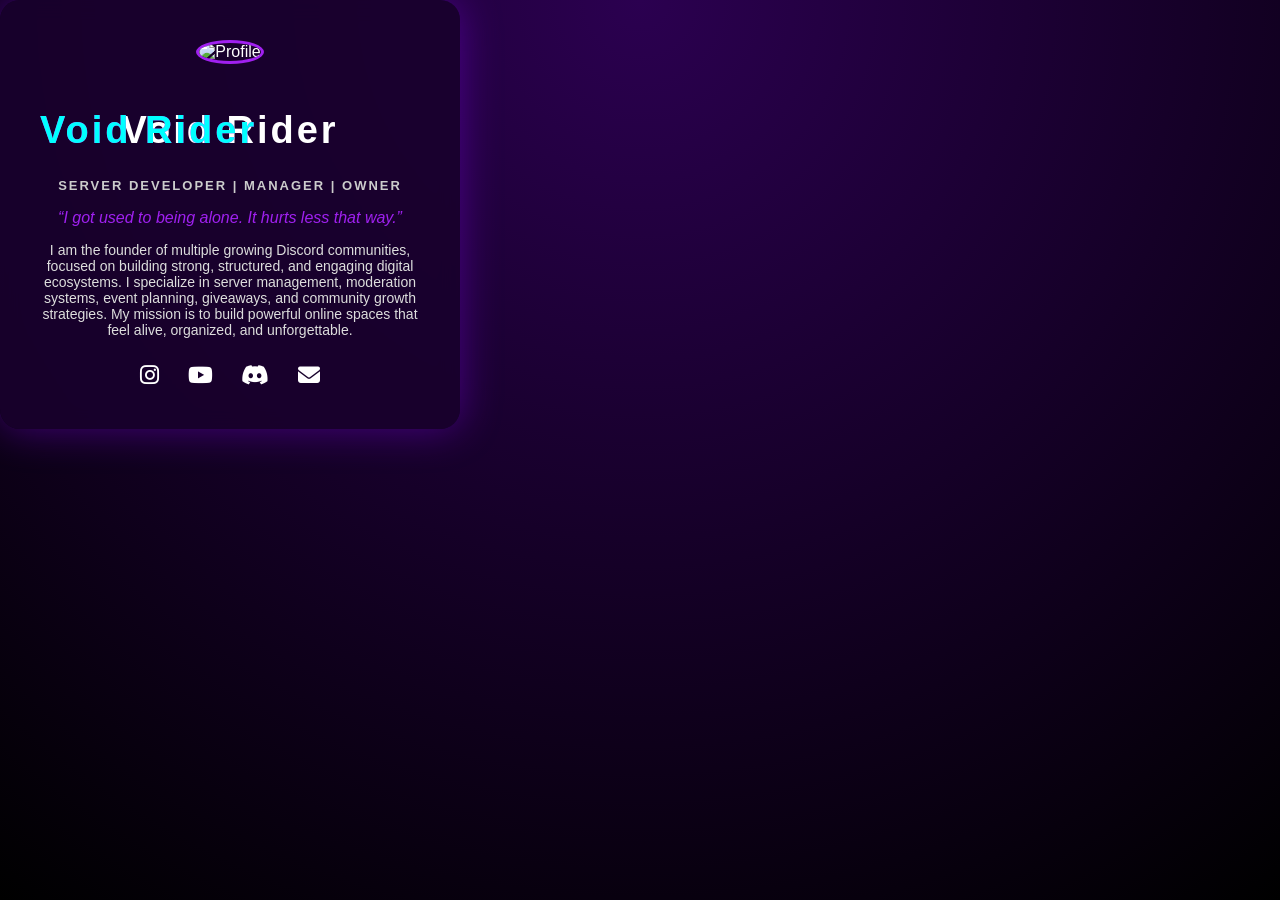
==== commit 2e5f0e6c: "Update index.html" ====
--- a/index.html
+++ b/index.html
@@ -1,44 +1,50 @@
 <!DOCTYPE html>
 <html lang="en">
 <head>
-    <meta charset="UTF-8">
-    <title>Void Rider</title>
-    <meta name="viewport" content="width=device-width, initial-scale=1.0">
-    <link rel="stylesheet" href="style.css">
+<meta charset="UTF-8">
+<meta name="viewport" content="width=device-width, initial-scale=1.0">
+<title>Void Rider</title>
+<link rel="stylesheet" href="style.css">
+
+<!-- Icons -->
+<link href="https://cdnjs.cloudflare.com/ajax/libs/font-awesome/6.5.1/css/all.min.css" rel="stylesheet">
 </head>
-
 <body>
 
-    <section class="hero">
+<div class="card">
 
-        <div class="avatar">
-            <img src="https://i.imgur.com/2DhmtJ4.png" alt="Avatar">
-        </div>
+    <!-- Avatar -->
+    <div class="avatar">
+        <img src="avatar.jpg" alt="Profile">
+    </div>
 
-        <h1 class="glitch" data-text="Void Rider">Void Rider</h1>
+    <!-- Glitch Name -->
+    <h1 class="glitch" data-text="Void Rider">Void Rider</h1>
 
-        <p class="subtitle">SERVER DEVELOPER | MANAGER | OWNER</p>
+    <!-- Updated Role Line -->
+    <h2 class="role">Server Developer | Manager | Owner</h2>
 
-        <p class="quote">
-            “I got used to being alone. It hurts less that way.”
-        </p>
+    <!-- Status -->
+    <p class="status">“I got used to being alone. It hurts less that way.”</p>
 
-        <p class="description">
-            I am the founder of multiple growing Discord communities, focused on building strong,
-            structured, and engaging digital ecosystems. I specialize in server management,
-            moderation systems, event planning, giveaways, and community growth strategies.
-            My mission is to build powerful online spaces that feel alive, organized, and unforgettable.
-        </p>
+    <!-- Description -->
+    <p class="description">
+        I am the founder of multiple growing Discord communities, focused on building strong,
+        structured, and engaging digital ecosystems. I specialize in server management,
+        moderation systems, event planning, giveaways, and community growth strategies.
+        My mission is to build powerful online spaces that feel alive, organized,
+        and unforgettable.
+    </p>
 
-        <div class="social-icons">
-            <a href="#"><i class="fab fa-instagram"></i></a>
-            <a href="#"><i class="fab fa-youtube"></i></a>
-            <a href="#"><i class="fab fa-discord"></i></a>
-            <a href="#"><i class="fas fa-envelope"></i></a>
-        </div>
+    <!-- Social Icons (NO UNDERSCORES NOW) -->
+    <div class="icons">
+        <a href="https://instagram.com/saksham_madhotra" target="_blank"><i class="fab fa-instagram"></i></a>
+        <a href="https://www.youtube.com/@SakshamChoudhary-f8m" target="_blank"><i class="fab fa-youtube"></i></a>
+        <a href="discord.html"><i class="fab fa-discord"></i></a>
+        <a href="mailto:sakshamchoudharyy02@gmail.com"><i class="fas fa-envelope"></i></a>
+    </div>
 
-    </section>
+</div>
 
-    <script src="https://kit.fontawesome.com/yourkitid.js" crossorigin="anonymous"></script>
 </body>
 </html>
